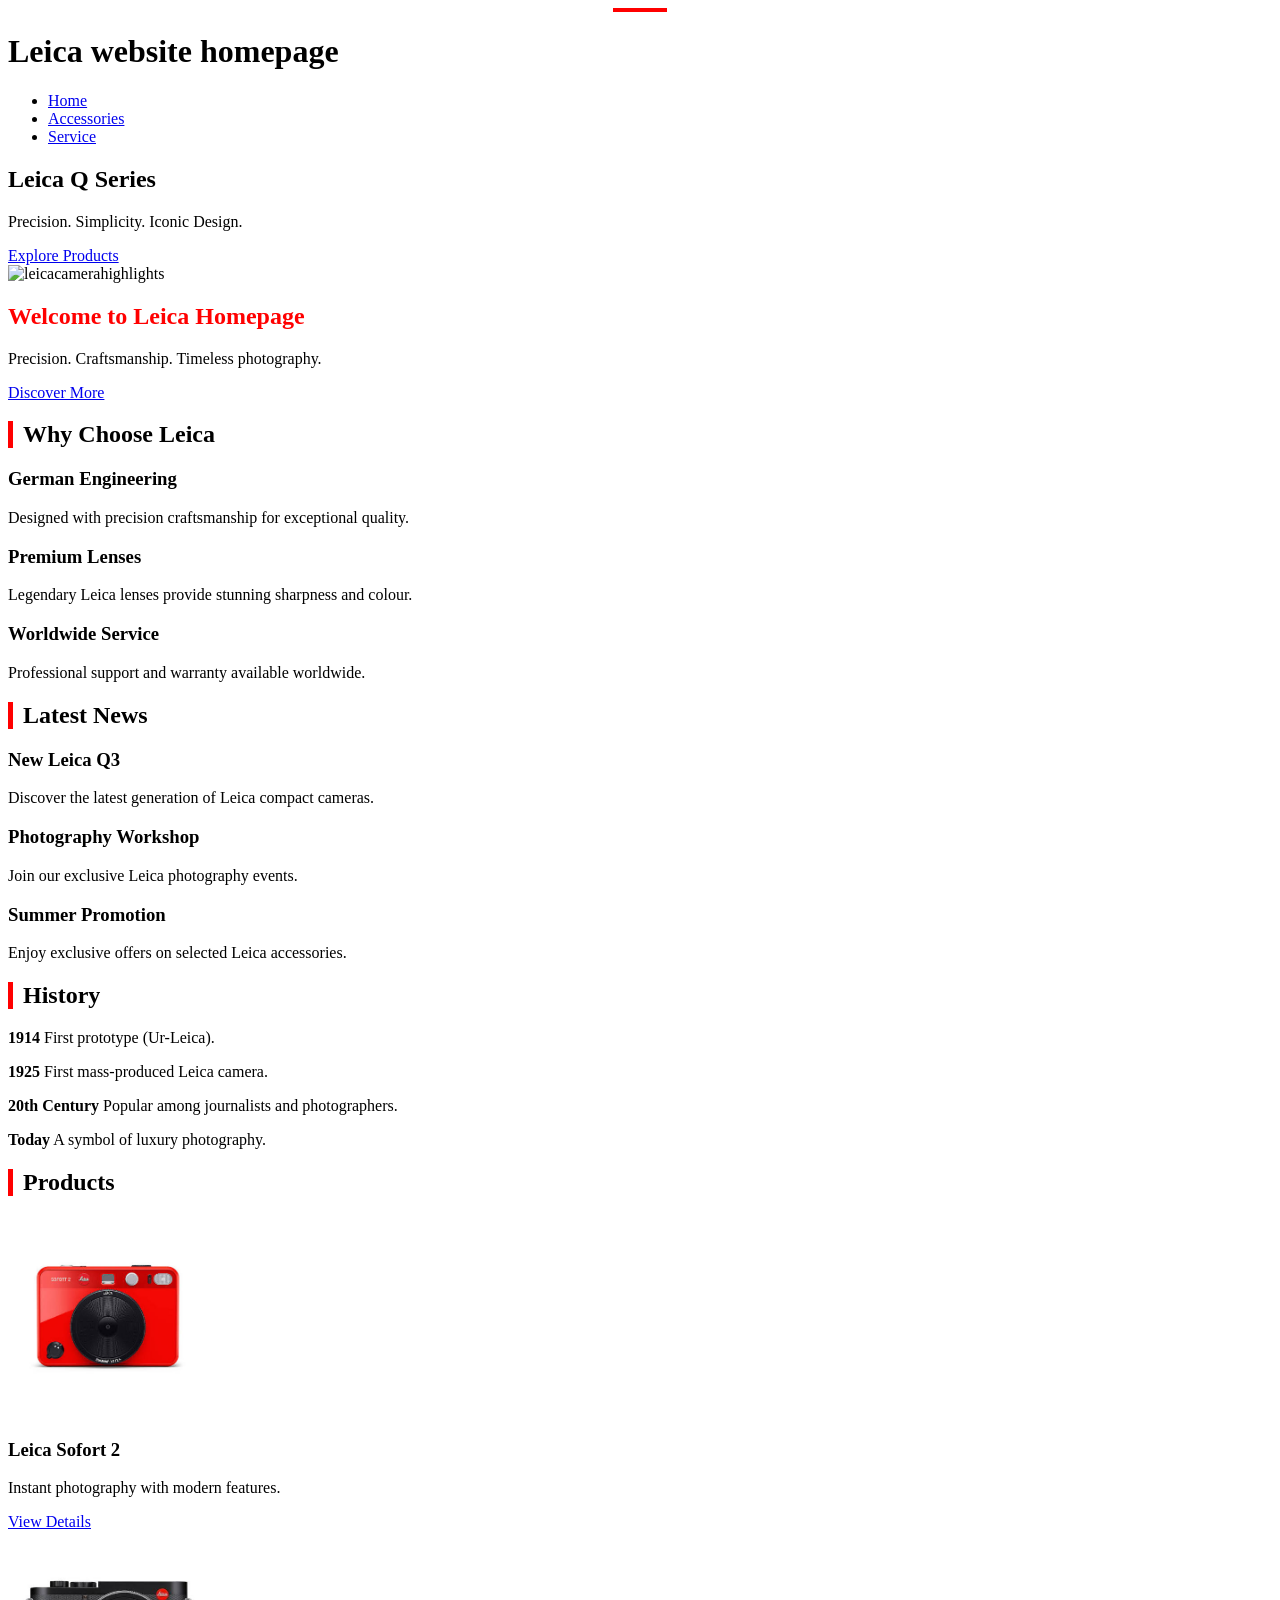
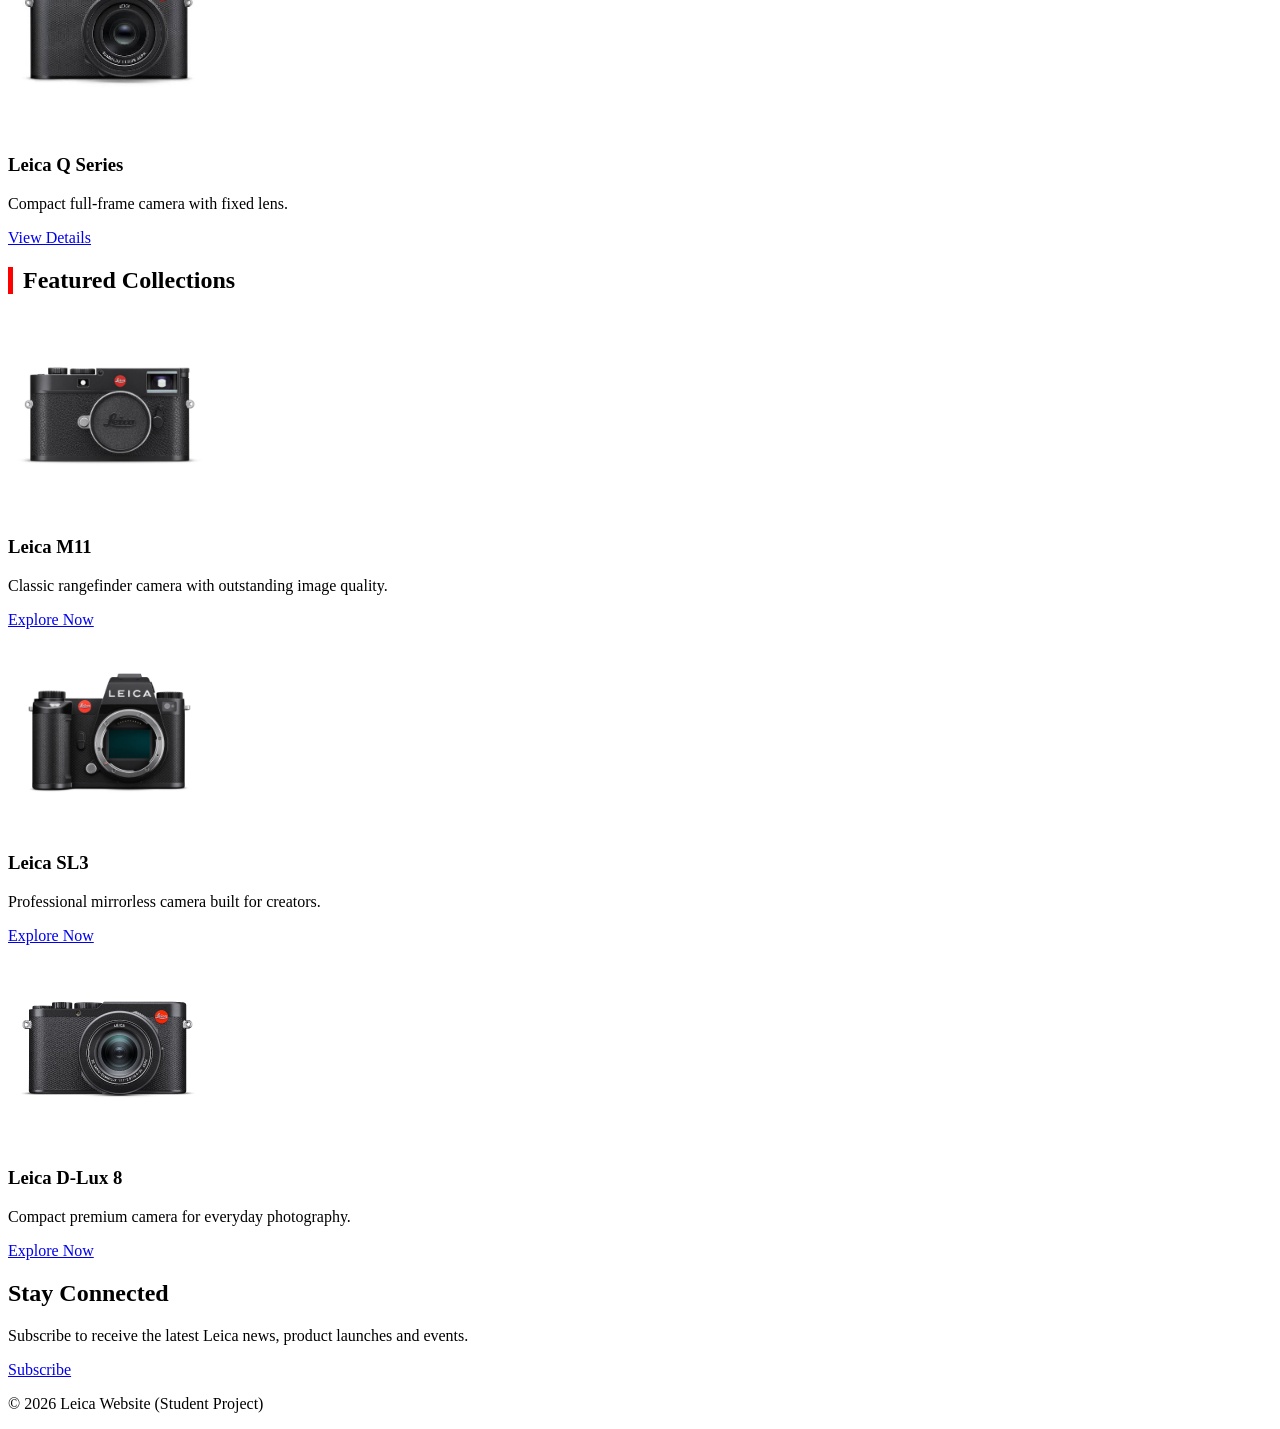
==== index.html @ 09181e03 "Rename Homepage.html to index.html" ====
<!DOCTYPE html>
<!-- saved from url=(0065)file:///C:/Users/user/Desktop/html/index%20leica%20homepage.html# -->
<html lang="en"><head><meta http-equiv="Content-Type" content="text/html; charset=UTF-8">
    
    <meta name="viewport" content="width=devicewidth, initial-scale=1.0">
    
<!--<div class="container">
 
-->
<title>Homepage</title>
<!-- Link to external CSS --> <link rel="stylesheet" href="./Homepage_files/style.css">

</head>
<body>

<hr style="width:50px; border:2px solid red;">

<!--<body style="background-color: black;">-->
   
<h1>Leica website homepage</h1>

<nav>
  <ul>
    <li><a href="Homepage.html">Home</a></li> 
    <li><a href="index leica accesorries.html">Accessories</a></li> 
    <li><a href="index Leica service.html">Service</a></li>
  </ul>
</nav>

<section class="hero">
  <div class="hero-content">
    <h1>Leica Q Series</h1>
    <div class="section-divider"></div>
    <p>Precision. Simplicity. Iconic Design.</p>
    <a href="index Leica accessories.html" class="button">Explore Products</a>
  </div>
</section>

<section class="Leica">
<img src="./Homepage_files/Leica_Metal_Gray_Heroshot_LoRes.jpg" alt="leicacamerahighlights" width="1500px" class="banner">

<div class="camera2">

<h1 style="color:red;">Welcome to Leica Homepage</h1>
<p>
Precision. Craftsmanship. Timeless photography.</p>

<a href="index leica accesorries.html" class="button">Discover More
</a>

</div>

</section>

<section class="container">

<h2 style="border-left:5px solid red; padding-left:10px;">
Why Choose Leica
</h2>

<div class="camera">
<h3>German Engineering</h3>
<p>Designed with precision craftsmanship for exceptional quality.</p>
</div>

<div class="camera">
<h3>Premium Lenses</h3>
<p>Legendary Leica lenses provide stunning sharpness and colour.</p>
</div>

<div class="camera">
<h3>Worldwide Service</h3>
<p>Professional support and warranty available worldwide.</p>
</div>

</section>

<section class="container">

<h2 style="border-left:5px solid red; padding-left:10px;">
Latest News
</h2>

<div class="camera">
<h3>New Leica Q3</h3>
<p>Discover the latest generation of Leica compact cameras.</p>
</div>

<div class="camera">
<h3>Photography Workshop</h3>
<p>Join our exclusive Leica photography events.</p>
</div>

<div class="camera">
<h3>Summer Promotion</h3>
<p>Enjoy exclusive offers on selected Leica accessories.</p>
</div>

</section>

<div class="history">

<section>
    <h2 style="border-left:5px solid red; padding-left:10px;">History</h2>
<p><strong>1914</strong>  First prototype (Ur-Leica).</p>

<p><strong>1925</strong>  First mass-produced Leica camera.</p>

<p><strong>20th Century</strong>  Popular among journalists and photographers.</p>

<p><strong>Today</strong>  A symbol of luxury photography.</p>

</div>


<section>
    <h2 style="border-left:5px solid red; padding-left:10px;">Products</h2>
    <div class="camera">
  <img src="img/sofort2.jpg" width="200" alt="photo01">
  <h3>Leica Sofort 2</h3>
  <p>Instant photography with modern features.</p>
   <a href="file:///C:/Users/user/Desktop/html/index%20leica%20homepage.html#" class="button">View Details</a>
</div>

<div class="camera">
  <img src="img/Qseries.jpg" width="200" alt="photo01">
  <h3>Leica Q Series</h3>
  <p>Compact full-frame camera with fixed lens.</p>
   <a href="file:///C:/Users/user/Desktop/html/index%20leica%20homepage.html#" class="button">View Details</a>
</div>

</section>

<section class="container">

<h2 style="border-left:5px solid red; padding-left:10px;">
Featured Collections
</h2>

<div class="camera">
<img src="img/M11_Black.jpg" alt="Leica M11" width="200">
<h3>Leica M11</h3>
<p>Classic rangefinder camera with outstanding image quality.</p>
<a href="#" class="button">Explore Now</a>
</div>

<div class="camera">
<img src="img/180.jpg" alt="Leica SL3" width="200">
<h3>Leica SL3</h3>
<p>Professional mirrorless camera built for creators.</p>
<a href="#" class="button">Explore Now</a>
</div>

<div class="camera">
<img src="img/dlux8-1.jpg" alt="Leica D-Lux 8" width="200">
<h3>Leica D-Lux 8</h3>
<p>Compact premium camera for everyday photography.</p>
<a href="#" class="button">Explore Now</a>
</div>

</section>

<section class="container">

<h2>Stay Connected</h2>

<p>
Subscribe to receive the latest Leica news, product launches and events.
</p>

<a href="#" class="button">
Subscribe
</a>

</section>

<footer> <p>© 2026 Leica Website (Student Project)</p> </footer>


</body></html>
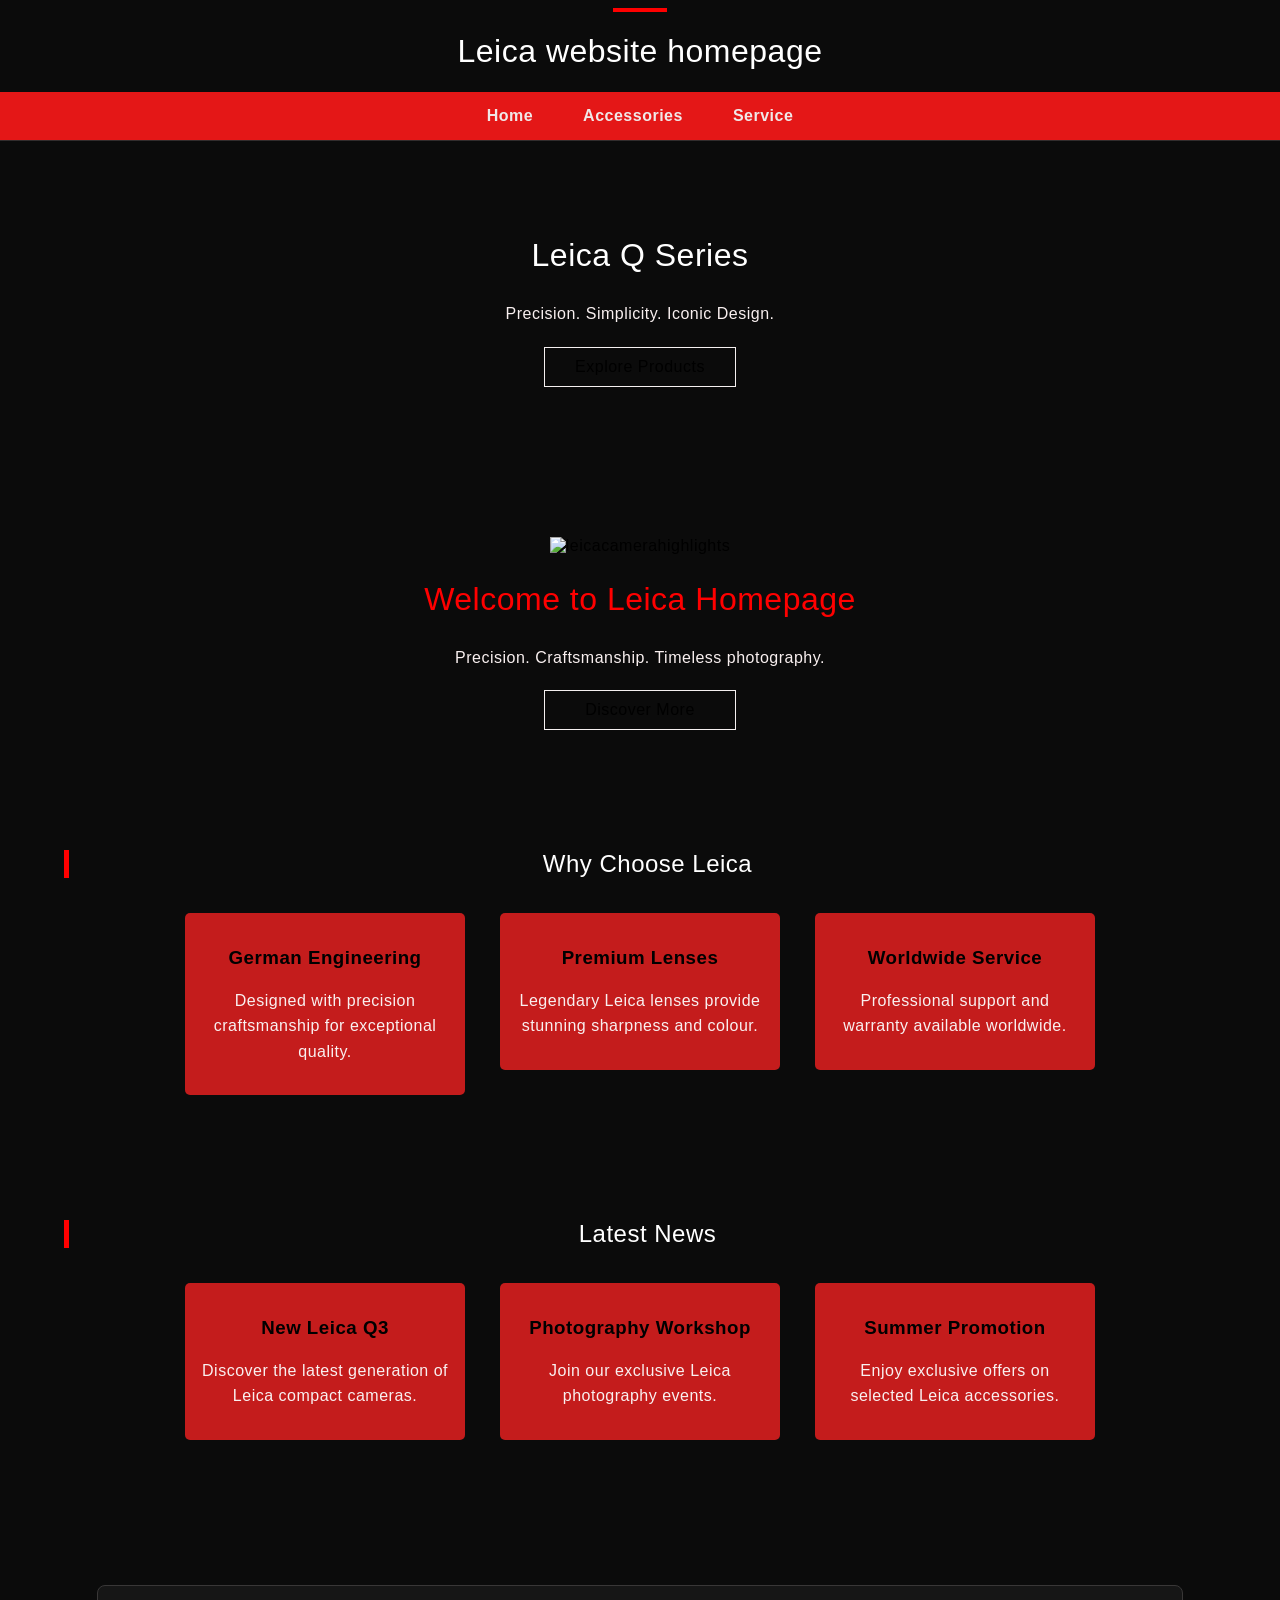
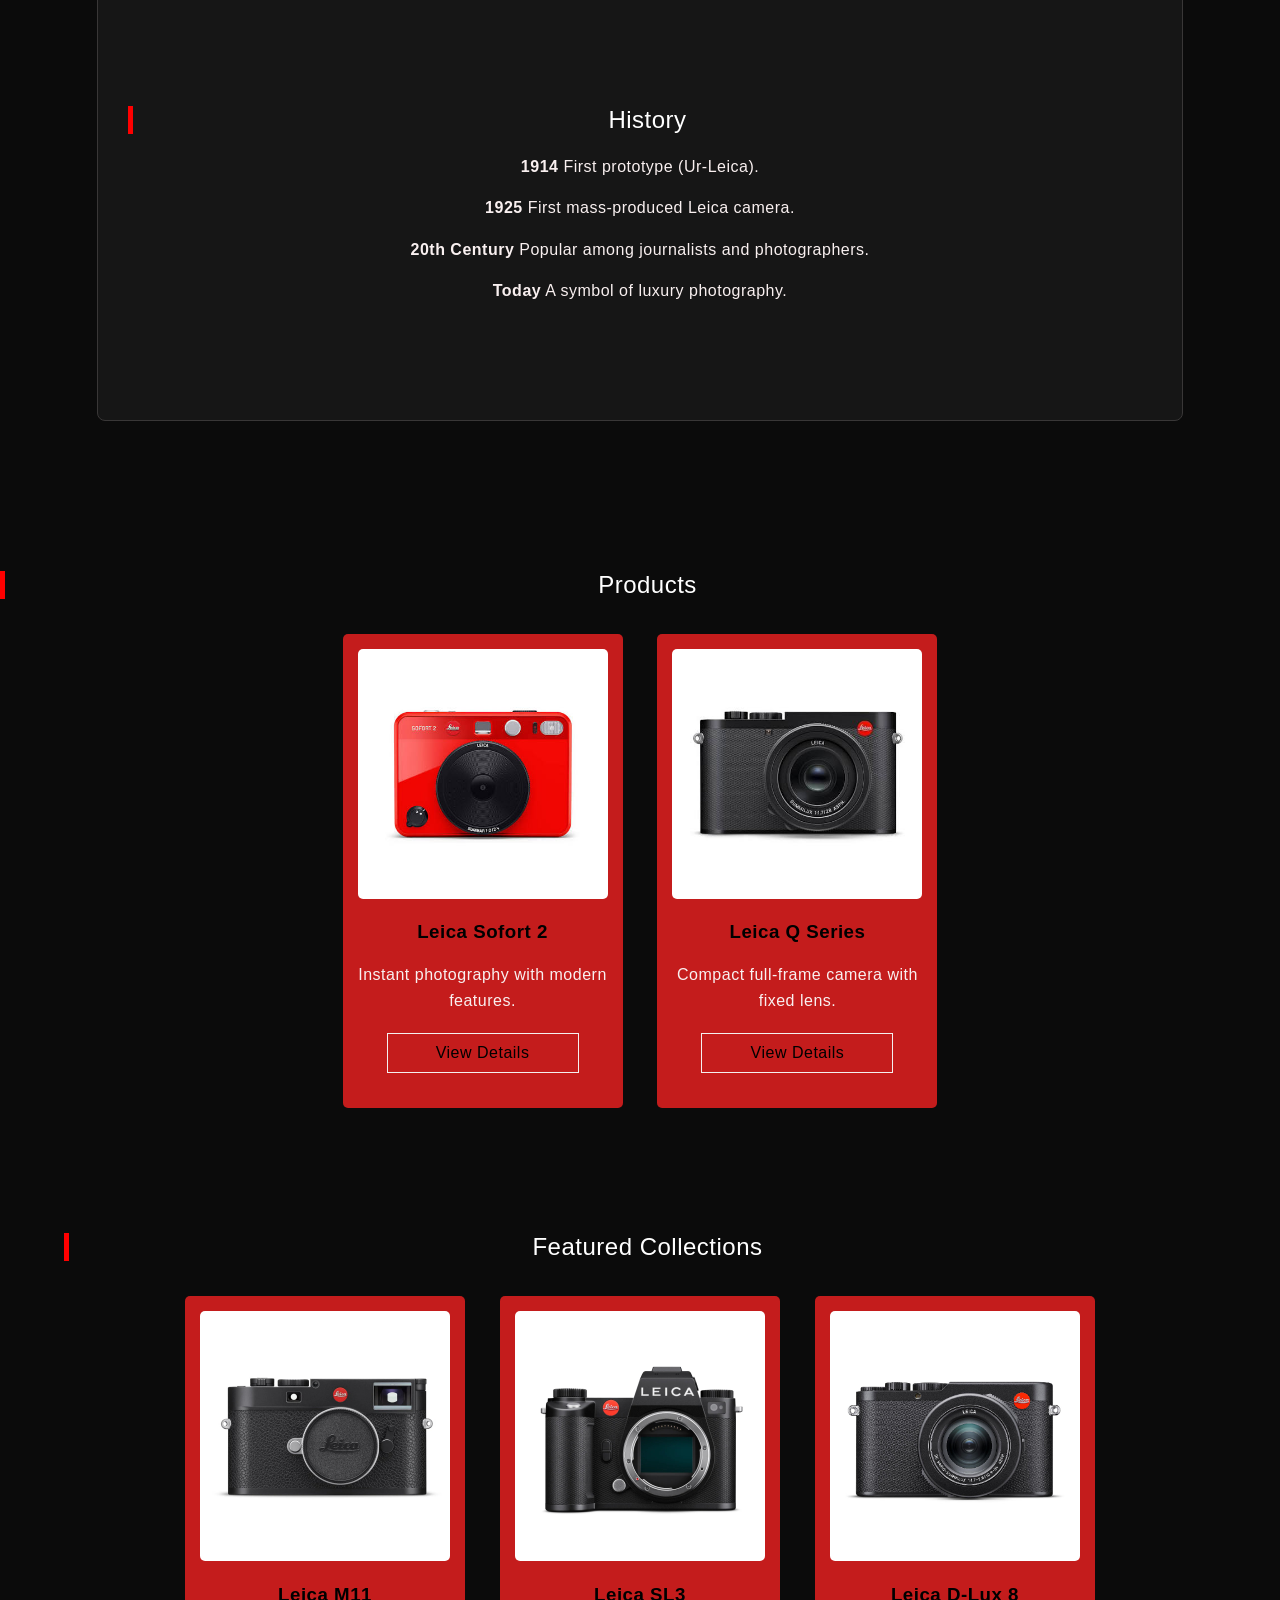
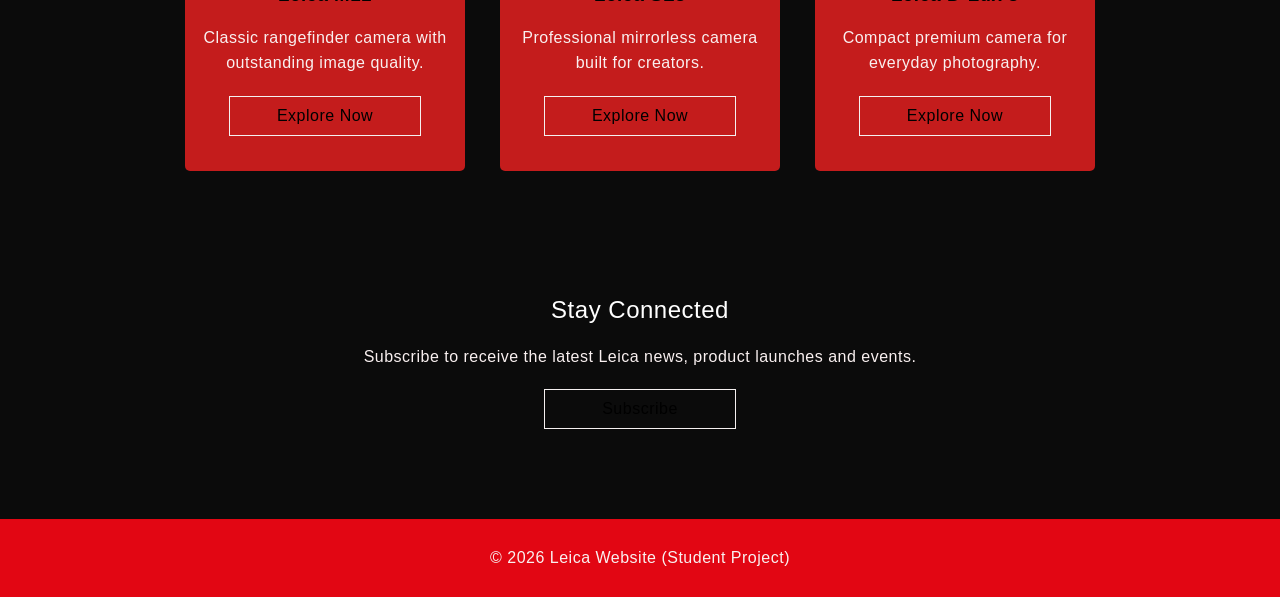
==== commit 47ab234e: "Update index.html" ====
--- a/index.html
+++ b/index.html
@@ -8,7 +8,7 @@
  
 -->
 <title>Homepage</title>
-<!-- Link to external CSS --> <link rel="stylesheet" href="./Homepage_files/style.css">
+<!-- Link to external CSS --> <link rel="stylesheet" href="style.css">
 
 </head>
 <body>
@@ -21,9 +21,9 @@
 
 <nav>
   <ul>
-    <li><a href="Homepage.html">Home</a></li> 
-    <li><a href="index leica accesorries.html">Accessories</a></li> 
-    <li><a href="index Leica service.html">Service</a></li>
+    <li><a href="index.html">Home</a></li> 
+    <li><a href="leica accesorries.html">Accessories</a></li> 
+    <li><a href="Leica service.html">Service</a></li>
   </ul>
 </nav>
 
--- a/style.css
+++ b/style.css
@@ -0,0 +1,278 @@
+:root {
+  --leica-black: #0b0b0b;
+  --leica-white: #ffffff;
+  --leica-red: #e20613;
+}
+
+/* BODY */
+body {
+  font-family: Arial, sans-serif;
+  text-align: center;
+  background-color: #0b0b0b;
+  margin: 0;
+  padding: 0;
+}
+
+.banner{
+    width:100%;
+    height:auto;
+}
+section{
+    padding:70px 0;
+}
+/* NAV */
+nav {
+  background-color: var(--leica-red);
+  padding: 10px;
+  text-align: center;
+}
+
+nav ul {
+  list-style: none;
+  padding: 0;
+  text-align: center;
+}
+
+nav ul li {
+  display: inline;
+  margin: 0 15px;
+}
+
+nav ul li a {
+  color: rgb(244, 240, 240);
+  text-decoration: none;
+  font-weight: bold;
+}
+
+nav ul li a:hover {
+  color: black;
+}
+
+/* CONTAINER */
+.container {
+  width: 90%;
+  margin: auto;
+  text-align: center;
+}
+
+
+/* SECTION */
+.Leica{
+    text-align:center;
+    padding:60px 20px;
+}
+.Leica.camera2{
+    max-width:800px;
+    margin:40px auto;
+}
+
+/* PRODUCT */
+.camera {
+  display: inline-block;
+    width:250px;
+    margin: 15px;
+    max-width:100%;
+    vertical-align: top;
+  text-align: center;
+  transition: transform 0.3s ease;
+}
+
+.camera:hover {
+  transform: scale(1.05);
+}
+
+.camera img {
+  width: 100%;
+}
+
+/* LINKS*/
+a {
+  text-decoration: none;
+  color: inherit;
+}
+
+/* FOOTER */
+footer {
+  background-color: var(--leica-red);
+  text-align: center;
+  padding: 10px;
+}
+
+/* TYPOGRAPHY */
+h1 {
+  font-size: 32px;
+  font-weight: 300;
+  color: #ffffff;
+}
+
+h2 {
+  font-weight: 300;
+  color: #ffffff;
+}
+
+p {
+  color: #f9f0f0;
+  line-height: 1.6;
+}
+
+nav{
+    background-color:rgb(228, 23, 23);
+    padding:15px 0;
+    border-bottom:1px solid #322d2d;
+}
+
+nav ul{
+    display:flex;
+    justify-content:center;
+    align-items:center;
+    list-style:none;
+    padding:0;
+    margin:0;
+}
+
+nav ul li{
+    margin:0 25px;
+}
+
+nav ul li a{
+    color:rgb(240, 232, 232);
+    text-decoration:none;
+    font-weight:bold;
+}
+
+.history{
+    width:80%;
+    margin:60px auto;
+    background:#161616;
+    border:1px solid #393737;
+    border-radius:8px;
+    padding:30px;
+    text-align:center;
+}
+
+/* PRODUCT CARD */
+.camera {
+  background-color: #ff2121c1;
+  padding: 15px;
+  border-radius: 5px;
+}
+
+.camera img {
+  border-radius: 5px;
+}
+
+.button{
+    display:block;
+    width:170px;
+    padding:10px;
+    margin:20px auto;
+    text-align:center;
+    border:1px solid rgb(245, 240, 240);
+}
+
+.button:hover {
+  background-color: var(--leica-red);
+  border-color: var(--leica-red);
+}
+
+
+section {
+  gap: 20px;
+}
+
+body {
+  letter-spacing: 0.5px;
+}
+
+.container {
+  padding-top: 20px;
+}
+
+.product-row{
+    display:flex;
+    justify-content:center;
+    flex-wrap:wrap;
+    gap:25px;
+}
+
+/* ===========================
+   MOBILE VERSION
+=========================== */
+
+@media screen and (max-width:768px){
+
+body{
+    font-size:16px;
+}
+
+nav ul{
+    padding:0;
+}
+
+nav ul li{
+    display:block;
+    margin:15px 0;
+}
+
+.hero{
+    padding:40px 20px;
+    text-align:center;
+}
+
+.hero h1{
+    font-size:32px;
+}
+
+.hero p{
+    font-size:16px;
+}
+
+.Leica img{
+    width:100%;
+    height:auto;
+}
+
+.camera{
+    width:90%;
+    margin:20px auto;
+    display:block;
+}
+
+.camera img{
+    width:100%;
+}
+
+.container{
+    width:95%;
+}
+
+.button{
+    display:block;
+    width:180px;
+    margin:20px auto;
+    text-align:center;
+}
+
+footer{
+    font-size:14px;
+}
+
+}
+.product-details{
+    display:flex;
+    align-items:center;
+    gap:40px;
+}
+
+@media screen and (max-width:768px){
+
+.product-details{
+    flex-direction:column;
+    text-align:center;
+}
+
+.product-details img{
+    width:90%;
+}
+
+}
